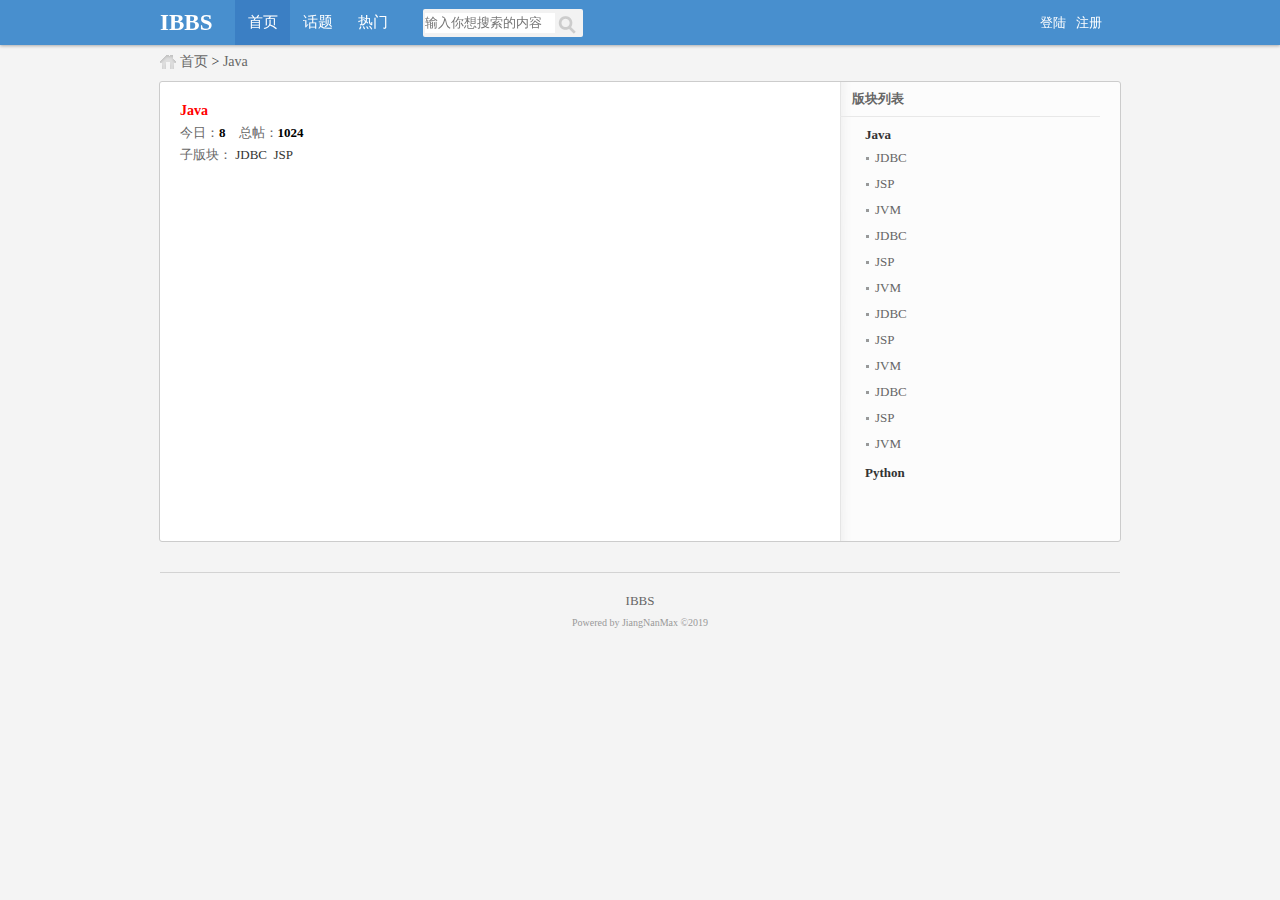
==== template/front/list_father.html @ 942b0109 "父版块列表页面" ====
<!DOCTYPE html>
<html lang="en">
<head>
    <meta charset="UTF-8">
    <title>父版块</title>
    <link rel="shortcut icon" href="css/bbs32.png">
    <link rel="stylesheet" href="css/public.css">
    <link rel="stylesheet" href="css/list.css">
</head>
<body>
    <div class="header_wrap">
        <div id="header" class="auto">
            <div class="logo">IBBS</div>
            <div class="nav">
                <a href="#" class="hover">首页</a>
                <a href="#">话题</a>
                <a href="#">热门</a>
            </div>
            <div class="search">
                <form action="">
                    <input type="text" class="keyword" name="keyword" placeholder="输入你想搜索的内容">
                    <input type="submit" class="submit" name="submit" value="">
                </form>
            </div>
            <div class="login">
                <a href="">登陆</a>
                &nbsp;
                <a href="">注册</a>
            </div>
        </div>
    </div>
    <div class="place-holder"></div>
    <div id="position" class="auto">
        <a href="">首页</a> &gt; <a href="">Java</a>
    </div>
    <div id="main" class="auto">
        <div id="left">
            <div class="box_wrap">
                <h3>Java</h3>
                <div class="num">
                    今日：<span>8</span>&nbsp;&nbsp;&nbsp;
                    总帖：<span>1024</span>
                    <div class="moderator">子版块： <a href="" style="color: #333;">JDBC</a>&nbsp;&nbsp;<a href="" style="color: #333;">JSP</a></div>
                </div>
            </div>
            <div style="clear:both;"></div>
            <ul class="postList">

            </ul>
        </div>



        <div id="right">
            <div class="classList">
                <div class="title">版块列表</div>
                <ul class="listWrap">
                    <li>
                        <h2><a href="">Java</a></h2>
                        <ul>
                            <li><a href="" style="color: #666;">JDBC</a></li>
                            <li><a href="" style="color: #666;">JSP</a></li>
                            <li><a href="" style="color: #666;">JVM</a></li>
                            <li><a href="" style="color: #666;">JDBC</a></li>
                            <li><a href="" style="color: #666;">JSP</a></li>
                            <li><a href="" style="color: #666;">JVM</a></li>
                            <li><a href="" style="color: #666;">JDBC</a></li>
                            <li><a href="" style="color: #666;">JSP</a></li>
                            <li><a href="" style="color: #666;">JVM</a></li>
                            <li><a href="" style="color: #666;">JDBC</a></li>
                            <li><a href="" style="color: #666;">JSP</a></li>
                            <li><a href="" style="color: #666;">JVM</a></li>
                        </ul>
                    </li>
                    <li>
                        <h2><a href="">Python</a></h2>
                    </li>
                </ul>
            </div>
        </div>
        <div style="clear:both;"></div>
    </div>

    <div id="footer" class="auto">
        <div class="bottom">
            <a href="#">IBBS</a>
        </div>
        <div class="copyright">Powered by JiangNanMax ©2019</div>
    </div>
</body>
</html>
---- template/front/css/public.css ----
/* 基本格式 */
* {

}
body,div,ul,ol,li,dl,dt,dd,h1,h2,h3,h4,h4,h6,form,input,textarea,p {
    margin: 0;
    padding: 0;
    font-size: 13px;
    font-family: Tahoma;
}
div {
    display: block;
}
ul {
    list-style: none;
}
img,a img {
    border: none;
}
a {
    text-decoration: none;
}
a:hover {
    text-decoration: underline;
}
body {
    background: #f4f4f4;
    color: #333;
}
.auto {
    width: 960px;
    margin: 0 auto;
}
#position {
    background: url(style_icon.png) 0px -60px no-repeat;
    text-indent: 20px;
    line-height: 14px;
    font-size: 14px;
}
#position a{
    color: #666;
}
/* *** */
.header_wrap {
    position: fixed;
    top: 0;
    left: 0;
    display: block;
    width: 100%;
    background: #488fce;
    -webkit-box-shadow: 0 1px 3px rgba(0, 0, 0, 0.3);
    -moz-box-shadow: 0 1px 3px rgba(0, 0, 0, 0.3);
    box-shadow: 0 1px 3px rgba(0, 0, 0, 0.3);
    z-index: 999;
}
#header {
    height: 45px;
    line-height: 45px;
}
#header .logo {
    float: left;
    width: 75px;
    color: #fff;
    font-size: 23px;
    font-family: 微软雅黑;
    font-weight: bold;
}
#header .nav a {
    float: left;
    width: 55px;
    text-align: center;
    font-size: 15px;
    color: #fff;
    cursor: pointer;
}
#header .nav a.hover {
    background: #3b7fc4;
}
#header .search {
    float: left;
    height: 28px;
    background: none repeat scroll 0 0 #f2f2f2;
    display: inline;
    width: 160px;
    border-radius: 2px;
    margin: 9px 0 0 23px;
}
#header .search:hover {
    background: #fff;
}
#header .search input.keyword {
    float: left;
    width: 130px;
    height: 20px;
    margin: 4px 0 0 2px;
    border: none;
}
#header .search input.submit {
    background: url(style_icon.png) 0 -593px;
    float: right;
    width: 25px;
    height: 25px;
    border: none;
    cursor: pointer;
    margin: 0 0 0 0;
}
#header .login {
    float: right;
    width: 80px;
}
#header .login a {
    color: #fff;
    cursor: pointer;
}
.place-holder {
    margin-top: 55px;
}
#footer {
    border-top: 1px solid #d3d3d3;
    text-align: center;
    padding-top: 20px;
    margin-top: 30px;
    margin-bottom: 15px;
}
#footer a {
    color: #666;
}
#footer .bottom {
    padding-bottom: 8px;
}
#footer .copyright {
    color: #999;
    font-size: 10px;
    text-align: center;
}
---- template/front/css/list.css ----
#main {
    margin-top: 12px;
    border: 1px solid #cccccc;
    border-radius: 3px;
    background:url(main_bg.png) repeat-y;
    padding-bottom: 50px;
}
#main #left {
    width: 640px;
    float: left;
    padding: 8px 20px;
}
#main #left .box_wrap {
    color: #666;
    line-height: 22px;
}
#main #left .box_wrap h3 {
    margin-top: 10px;
    font-size: 14px;
    color: red;
}
#main #left div.num span {
    color: black;
    font-weight: bold;
}
#main #left div.moderator span {
    color: #666;
}






#main #right {
    width: 280px;
    float: right;
}
#main #right .classList .title {
    width: 260px;
    padding: 8px 0;
    text-indent: 12px;
    color: #666;
    font-weight: bold;
    font-size: 13px;
    border-bottom: 1px solid #e8e8e8;
}
#main #right .classList ul.listWrap {
    width: 230px;
    margin: 10px auto;
}
#main #right .classList ul.listWrap li h2 a {
    color: #333;
    font-weight: bold;
}
#main #right .classList ul.listWrap li ul {
    margin: 2px 0 8px 0;
}
#main #right .classList ul.listWrap li ul li {
    background: url(style_icon.png) 0 -389px no-repeat;
    padding-left: 10px;
    line-height: 26px;
}
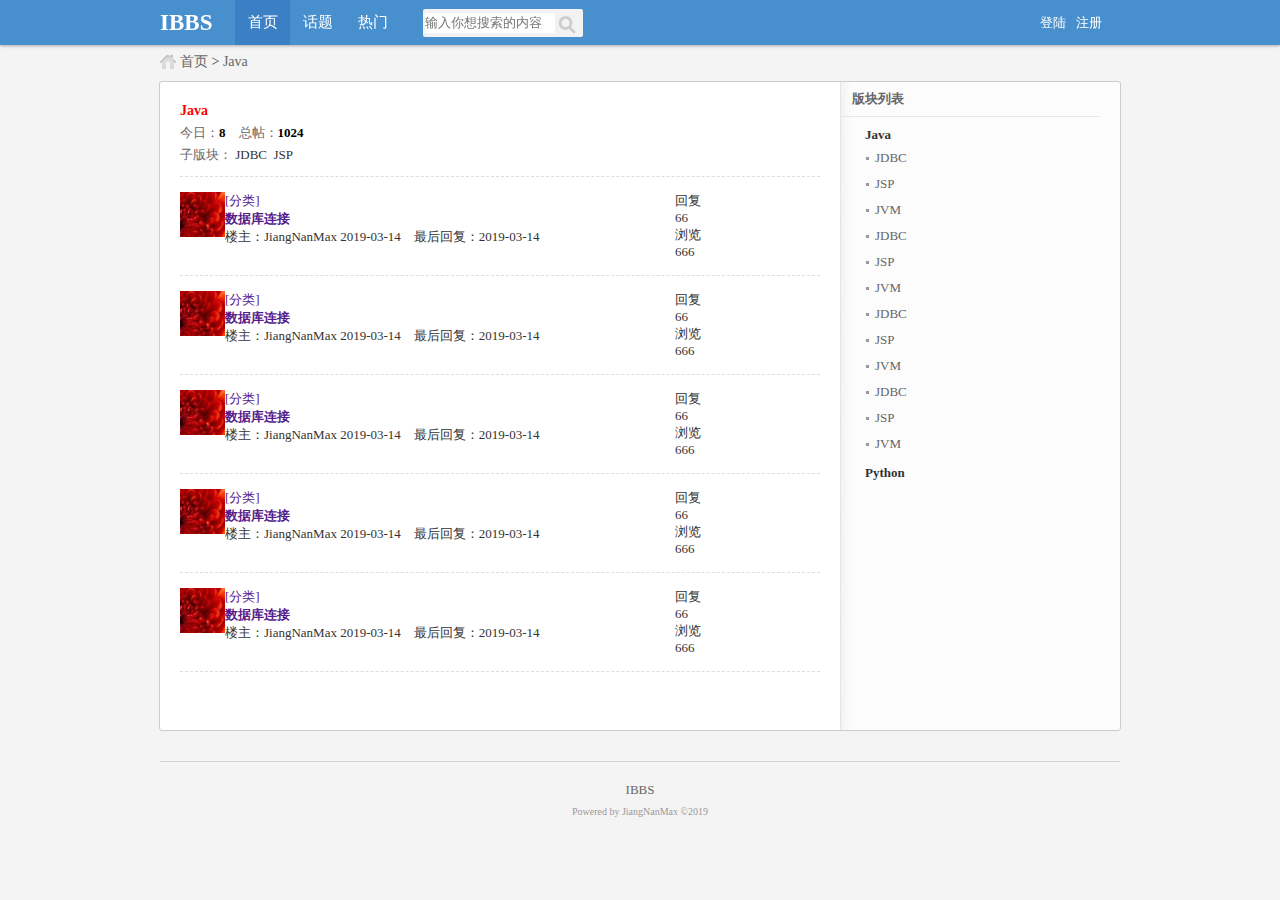
==== commit 23ed69f2: "父版块列表" ====
--- a/template/front/list_father.html
+++ b/template/front/list_father.html
@@ -45,11 +45,132 @@
             </div>
             <div style="clear:both;"></div>
             <ul class="postList">
-
+                <li>
+                    <div class="smallPic">
+                        <a href="">
+                            <img width="45" height="45" src=css/2374101_small.jpg alt="">
+                        </a>
+                    </div>
+                    <div class="subject">
+                        <div class="titleWrap">
+                            <a href="">[分类]</a>&nbsp;&nbsp;<h2><a href="">数据库连接</a></h2>
+                        </div>
+                        <p>
+                            楼主：JiangNanMax&nbsp;2019-03-14&nbsp;&nbsp;&nbsp;&nbsp;最后回复：2019-03-14
+                        </p>
+                    </div>
+                    <div class="count">
+                        <p>
+                            回复<br><span>66</span>
+                        </p>
+                        <p>
+                            浏览<br><span>666</span>
+                        </p>
+                    </div>
+                    <div style="clear:both;"></div>
+                </li>
+                <li>
+                    <div class="smallPic">
+                        <a href="">
+                            <img width="45" height="45" src=css/2374101_small.jpg alt="">
+                        </a>
+                    </div>
+                    <div class="subject">
+                        <div class="titleWrap">
+                            <a href="">[分类]</a>&nbsp;&nbsp;<h2><a href="">数据库连接</a></h2>
+                        </div>
+                        <p>
+                            楼主：JiangNanMax&nbsp;2019-03-14&nbsp;&nbsp;&nbsp;&nbsp;最后回复：2019-03-14
+                        </p>
+                    </div>
+                    <div class="count">
+                        <p>
+                            回复<br><span>66</span>
+                        </p>
+                        <p>
+                            浏览<br><span>666</span>
+                        </p>
+                    </div>
+                    <div style="clear:both;"></div>
+                </li>
+                <li>
+                    <div class="smallPic">
+                        <a href="">
+                            <img width="45" height="45" src=css/2374101_small.jpg alt="">
+                        </a>
+                    </div>
+                    <div class="subject">
+                        <div class="titleWrap">
+                            <a href="">[分类]</a>&nbsp;&nbsp;<h2><a href="">数据库连接</a></h2>
+                        </div>
+                        <p>
+                            楼主：JiangNanMax&nbsp;2019-03-14&nbsp;&nbsp;&nbsp;&nbsp;最后回复：2019-03-14
+                        </p>
+                    </div>
+                    <div class="count">
+                        <p>
+                            回复<br><span>66</span>
+                        </p>
+                        <p>
+                            浏览<br><span>666</span>
+                        </p>
+                    </div>
+                    <div style="clear:both;"></div>
+                </li>
+                <li>
+                    <div class="smallPic">
+                        <a href="">
+                            <img width="45" height="45" src=css/2374101_small.jpg alt="">
+                        </a>
+                    </div>
+                    <div class="subject">
+                        <div class="titleWrap">
+                            <a href="">[分类]</a>&nbsp;&nbsp;<h2><a href="">数据库连接</a></h2>
+                        </div>
+                        <p>
+                            楼主：JiangNanMax&nbsp;2019-03-14&nbsp;&nbsp;&nbsp;&nbsp;最后回复：2019-03-14
+                        </p>
+                    </div>
+                    <div class="count">
+                        <p>
+                            回复<br><span>66</span>
+                        </p>
+                        <p>
+                            浏览<br><span>666</span>
+                        </p>
+                    </div>
+                    <div style="clear:both;"></div>
+                </li>
+                <li>
+                    <div class="smallPic">
+                        <a href="">
+                            <img width="45" height="45" src=css/2374101_small.jpg alt="">
+                        </a>
+                    </div>
+                    <div class="subject">
+                        <div class="titleWrap">
+                            <a href="">[分类]</a>&nbsp;&nbsp;<h2><a href="">数据库连接</a></h2>
+                        </div>
+                        <p>
+                            楼主：JiangNanMax&nbsp;2019-03-14&nbsp;&nbsp;&nbsp;&nbsp;最后回复：2019-03-14
+                        </p>
+                    </div>
+                    <div class="count">
+                        <p>
+                            回复<br><span>66</span>
+                        </p>
+                        <p>
+                            浏览<br><span>666</span>
+                        </p>
+                    </div>
+                    <div style="clear:both;"></div>
+                </li>
             </ul>
-        </div>
-
-
+
+            <div class="pages_wrap">
+
+            </div>
+        </div>
 
         <div id="right">
             <div class="classList">
--- a/template/front/css/list.css
+++ b/template/front/css/list.css
@@ -26,8 +26,21 @@
 #main #left div.moderator span {
     color: #666;
 }
-
-
+#main ul.postList{
+    margin: 10px 0 0 0;
+    border-top: 1px dashed #ddd;
+}
+#main ul.postList li {
+    padding: 15px 0;
+    border-bottom: 1px dashed #ddd;
+}
+#main ul.postList li div.smallPic {
+    float: left;
+}
+#main ul.postList li div.subject {
+    width: 450px;
+    float: left;
+}
 
 
 
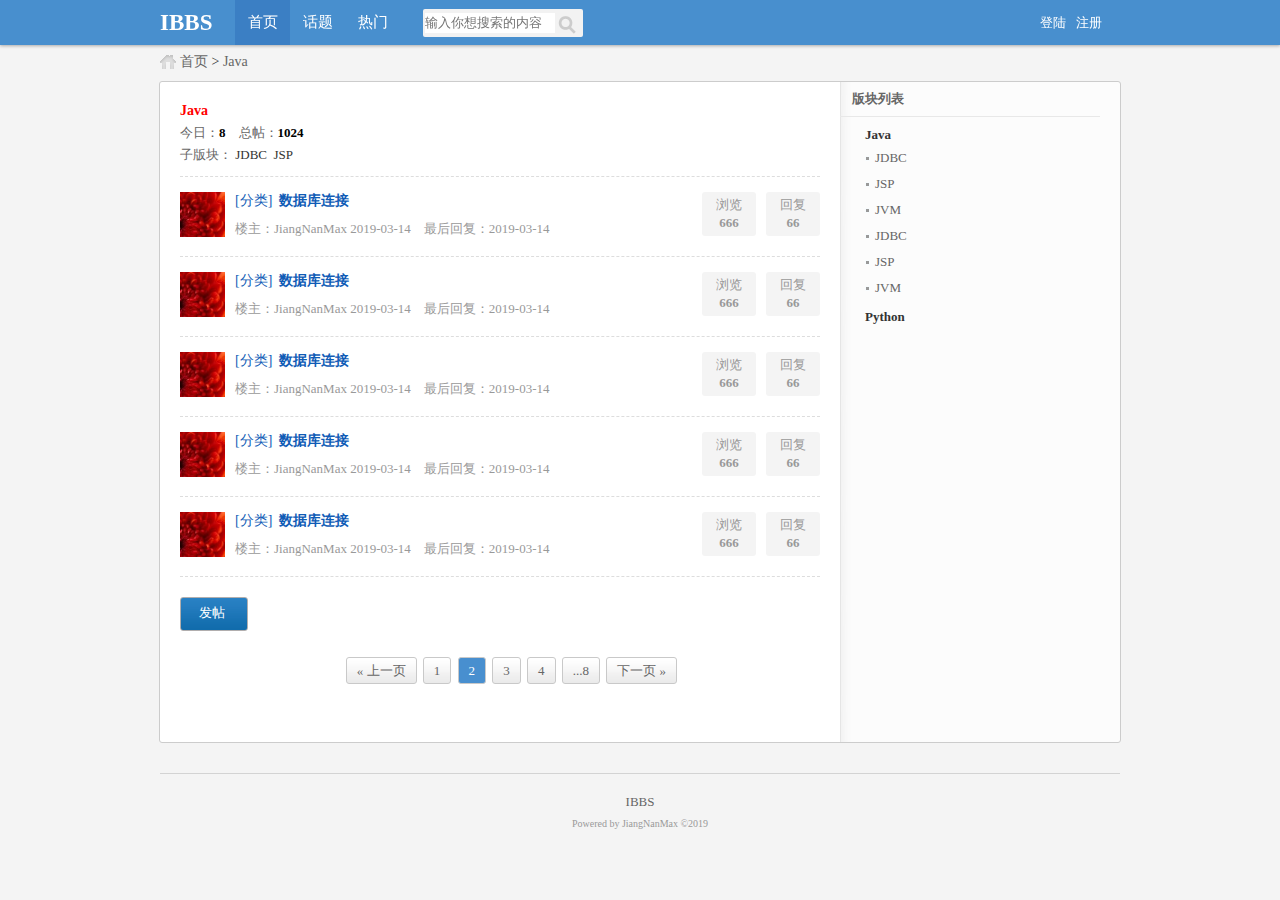
==== commit de181c9c: "父版块列表" ====
--- a/template/front/list_father.html
+++ b/template/front/list_father.html
@@ -53,103 +53,103 @@
                     </div>
                     <div class="subject">
                         <div class="titleWrap">
-                            <a href="">[分类]</a>&nbsp;&nbsp;<h2><a href="">数据库连接</a></h2>
-                        </div>
-                        <p>
-                            楼主：JiangNanMax&nbsp;2019-03-14&nbsp;&nbsp;&nbsp;&nbsp;最后回复：2019-03-14
-                        </p>
-                    </div>
-                    <div class="count">
-                        <p>
-                            回复<br><span>66</span>
-                        </p>
-                        <p>
-                            浏览<br><span>666</span>
-                        </p>
-                    </div>
-                    <div style="clear:both;"></div>
-                </li>
-                <li>
-                    <div class="smallPic">
-                        <a href="">
-                            <img width="45" height="45" src=css/2374101_small.jpg alt="">
-                        </a>
-                    </div>
-                    <div class="subject">
-                        <div class="titleWrap">
-                            <a href="">[分类]</a>&nbsp;&nbsp;<h2><a href="">数据库连接</a></h2>
-                        </div>
-                        <p>
-                            楼主：JiangNanMax&nbsp;2019-03-14&nbsp;&nbsp;&nbsp;&nbsp;最后回复：2019-03-14
-                        </p>
-                    </div>
-                    <div class="count">
-                        <p>
-                            回复<br><span>66</span>
-                        </p>
-                        <p>
-                            浏览<br><span>666</span>
-                        </p>
-                    </div>
-                    <div style="clear:both;"></div>
-                </li>
-                <li>
-                    <div class="smallPic">
-                        <a href="">
-                            <img width="45" height="45" src=css/2374101_small.jpg alt="">
-                        </a>
-                    </div>
-                    <div class="subject">
-                        <div class="titleWrap">
-                            <a href="">[分类]</a>&nbsp;&nbsp;<h2><a href="">数据库连接</a></h2>
-                        </div>
-                        <p>
-                            楼主：JiangNanMax&nbsp;2019-03-14&nbsp;&nbsp;&nbsp;&nbsp;最后回复：2019-03-14
-                        </p>
-                    </div>
-                    <div class="count">
-                        <p>
-                            回复<br><span>66</span>
-                        </p>
-                        <p>
-                            浏览<br><span>666</span>
-                        </p>
-                    </div>
-                    <div style="clear:both;"></div>
-                </li>
-                <li>
-                    <div class="smallPic">
-                        <a href="">
-                            <img width="45" height="45" src=css/2374101_small.jpg alt="">
-                        </a>
-                    </div>
-                    <div class="subject">
-                        <div class="titleWrap">
-                            <a href="">[分类]</a>&nbsp;&nbsp;<h2><a href="">数据库连接</a></h2>
-                        </div>
-                        <p>
-                            楼主：JiangNanMax&nbsp;2019-03-14&nbsp;&nbsp;&nbsp;&nbsp;最后回复：2019-03-14
-                        </p>
-                    </div>
-                    <div class="count">
-                        <p>
-                            回复<br><span>66</span>
-                        </p>
-                        <p>
-                            浏览<br><span>666</span>
-                        </p>
-                    </div>
-                    <div style="clear:both;"></div>
-                </li>
-                <li>
-                    <div class="smallPic">
-                        <a href="">
-                            <img width="45" height="45" src=css/2374101_small.jpg alt="">
-                        </a>
-                    </div>
-                    <div class="subject">
-                        <div class="titleWrap">
-                            <a href="">[分类]</a>&nbsp;&nbsp;<h2><a href="">数据库连接</a></h2>
+                            <a href="">[分类]</a>&nbsp;&nbsp;<a class="title" href="">数据库连接</a>
+                        </div>
+                        <p>
+                            楼主：JiangNanMax&nbsp;2019-03-14&nbsp;&nbsp;&nbsp;&nbsp;最后回复：2019-03-14
+                        </p>
+                    </div>
+                    <div class="count">
+                        <p>
+                            回复<br><span>66</span>
+                        </p>
+                        <p>
+                            浏览<br><span>666</span>
+                        </p>
+                    </div>
+                    <div style="clear:both;"></div>
+                </li>
+                <li>
+                    <div class="smallPic">
+                        <a href="">
+                            <img width="45" height="45" src=css/2374101_small.jpg alt="">
+                        </a>
+                    </div>
+                    <div class="subject">
+                        <div class="titleWrap">
+                            <a href="">[分类]</a>&nbsp;&nbsp;<a class="title" href="">数据库连接</a>
+                        </div>
+                        <p>
+                            楼主：JiangNanMax&nbsp;2019-03-14&nbsp;&nbsp;&nbsp;&nbsp;最后回复：2019-03-14
+                        </p>
+                    </div>
+                    <div class="count">
+                        <p>
+                            回复<br><span>66</span>
+                        </p>
+                        <p>
+                            浏览<br><span>666</span>
+                        </p>
+                    </div>
+                    <div style="clear:both;"></div>
+                </li>
+                <li>
+                    <div class="smallPic">
+                        <a href="">
+                            <img width="45" height="45" src=css/2374101_small.jpg alt="">
+                        </a>
+                    </div>
+                    <div class="subject">
+                        <div class="titleWrap">
+                            <a href="">[分类]</a>&nbsp;&nbsp;<a class="title" href="">数据库连接</a>
+                        </div>
+                        <p>
+                            楼主：JiangNanMax&nbsp;2019-03-14&nbsp;&nbsp;&nbsp;&nbsp;最后回复：2019-03-14
+                        </p>
+                    </div>
+                    <div class="count">
+                        <p>
+                            回复<br><span>66</span>
+                        </p>
+                        <p>
+                            浏览<br><span>666</span>
+                        </p>
+                    </div>
+                    <div style="clear:both;"></div>
+                </li>
+                <li>
+                    <div class="smallPic">
+                        <a href="">
+                            <img width="45" height="45" src=css/2374101_small.jpg alt="">
+                        </a>
+                    </div>
+                    <div class="subject">
+                        <div class="titleWrap">
+                            <a href="">[分类]</a>&nbsp;&nbsp;<a class="title" href="">数据库连接</a>
+                        </div>
+                        <p>
+                            楼主：JiangNanMax&nbsp;2019-03-14&nbsp;&nbsp;&nbsp;&nbsp;最后回复：2019-03-14
+                        </p>
+                    </div>
+                    <div class="count">
+                        <p>
+                            回复<br><span>66</span>
+                        </p>
+                        <p>
+                            浏览<br><span>666</span>
+                        </p>
+                    </div>
+                    <div style="clear:both;"></div>
+                </li>
+                <li>
+                    <div class="smallPic">
+                        <a href="">
+                            <img width="45" height="45" src=css/2374101_small.jpg alt="">
+                        </a>
+                    </div>
+                    <div class="subject">
+                        <div class="titleWrap">
+                            <a href="">[分类]</a>&nbsp;&nbsp;<a class="title" href="">数据库连接</a>
                         </div>
                         <p>
                             楼主：JiangNanMax&nbsp;2019-03-14&nbsp;&nbsp;&nbsp;&nbsp;最后回复：2019-03-14
@@ -166,7 +166,18 @@
                     <div style="clear:both;"></div>
                 </li>
             </ul>
-
+            <div class="pages_wrap">
+                <a href="" class="btn publish">发帖</a>
+                <div class="pages">
+                    <a>« 上一页</a>
+                    <a>1</a>
+                    <span>2</span>
+                    <a>3</a>
+                    <a>4</a>
+                    <a>...8</a>
+                    <a>下一页 »</a>
+                </div>
+            </div>
             <div class="pages_wrap">
 
             </div>
@@ -185,12 +196,6 @@
                             <li><a href="" style="color: #666;">JDBC</a></li>
                             <li><a href="" style="color: #666;">JSP</a></li>
                             <li><a href="" style="color: #666;">JVM</a></li>
-                            <li><a href="" style="color: #666;">JDBC</a></li>
-                            <li><a href="" style="color: #666;">JSP</a></li>
-                            <li><a href="" style="color: #666;">JVM</a></li>
-                            <li><a href="" style="color: #666;">JDBC</a></li>
-                            <li><a href="" style="color: #666;">JSP</a></li>
-                            <li><a href="" style="color: #666;">JVM</a></li>
                         </ul>
                     </li>
                     <li>
--- a/template/front/css/public.css
+++ b/template/front/css/public.css
@@ -115,6 +115,52 @@
 .place-holder {
     margin-top: 55px;
 }
+a.btn {
+    display: block;
+    width: 30px;
+    height: 20px;
+    float: left;
+}
+a.publish {
+    color: #fff;
+    background: url(btn.png) 0 -120px;
+    padding: 6px 18px;
+    border: 1px solid #b1aeae;
+    border-radius: 3px;
+    cursor: pointer;
+}
+.pages_wrap .pages {
+    float: right;
+    margin-right: 140px;
+    margin-top: 60px;
+}
+.pages a {
+    display: inline-block;
+    background: url(core_bg.png);
+    border: 1px solid #c9c9c9;
+    border-radius: 3px;
+    color: #666666;
+    margin-right: 3px;
+    padding: 6px 10px;
+    line-height: 13px;
+    cursor: pointer;
+    vertical-align: top;
+}
+.pages a:hover {
+    color: #fff;
+    background: #488fcf;
+}
+.pages span {
+    display: inline-block;
+    border: 1px solid #c9c9c9;
+    border-radius: 3px;
+    color: #666666;
+    margin-right: 3px;
+    padding: 6px 10px;
+    line-height: 13px;
+    color: #fff;
+    background: #488fcf;
+}
 #footer {
     border-top: 1px solid #d3d3d3;
     text-align: center;
--- a/template/front/css/list.css
+++ b/template/front/css/list.css
@@ -41,10 +41,42 @@
     width: 450px;
     float: left;
 }
-
-
-
-
+#main #left div.pages_wrap {
+    margin-top: 20px;
+}
+#main #left div.subject {
+    margin-left: 10px;
+}
+#main ul.postList li div.subject .titleWrap a {
+    display: inline-block;
+    font-size: 14px;
+    color: #105cb6;
+}
+#main ul.postList li div.subject .titleWrap a.title {
+    font-weight: bold;
+}
+#main #left ul.postList li div.subject p {
+    color: #999;
+    padding: 10px 0 0 0;
+}
+#main ul.postList li div.count {
+    color: #999;
+    text-align: center;
+    line-height: 18px;
+}
+#main ul.postList li div.count p {
+    display: block;
+    float: right;
+    width: 54px;
+    height: 36px;
+    background: none repeat scroll 0 0 #f4f4f4;
+    border-radius: 3px;
+    margin-left: 10px;
+    padding: 4px 0;
+}
+#main ul.postList li div.count p span {
+    font-weight: bold;
+}
 #main #right {
     width: 280px;
     float: right;
@@ -73,20 +105,4 @@
     background: url(style_icon.png) 0 -389px no-repeat;
     padding-left: 10px;
     line-height: 26px;
-}
-
-
-
-
-
-
-
-
-
-
-
-
-
-
-
-
+}